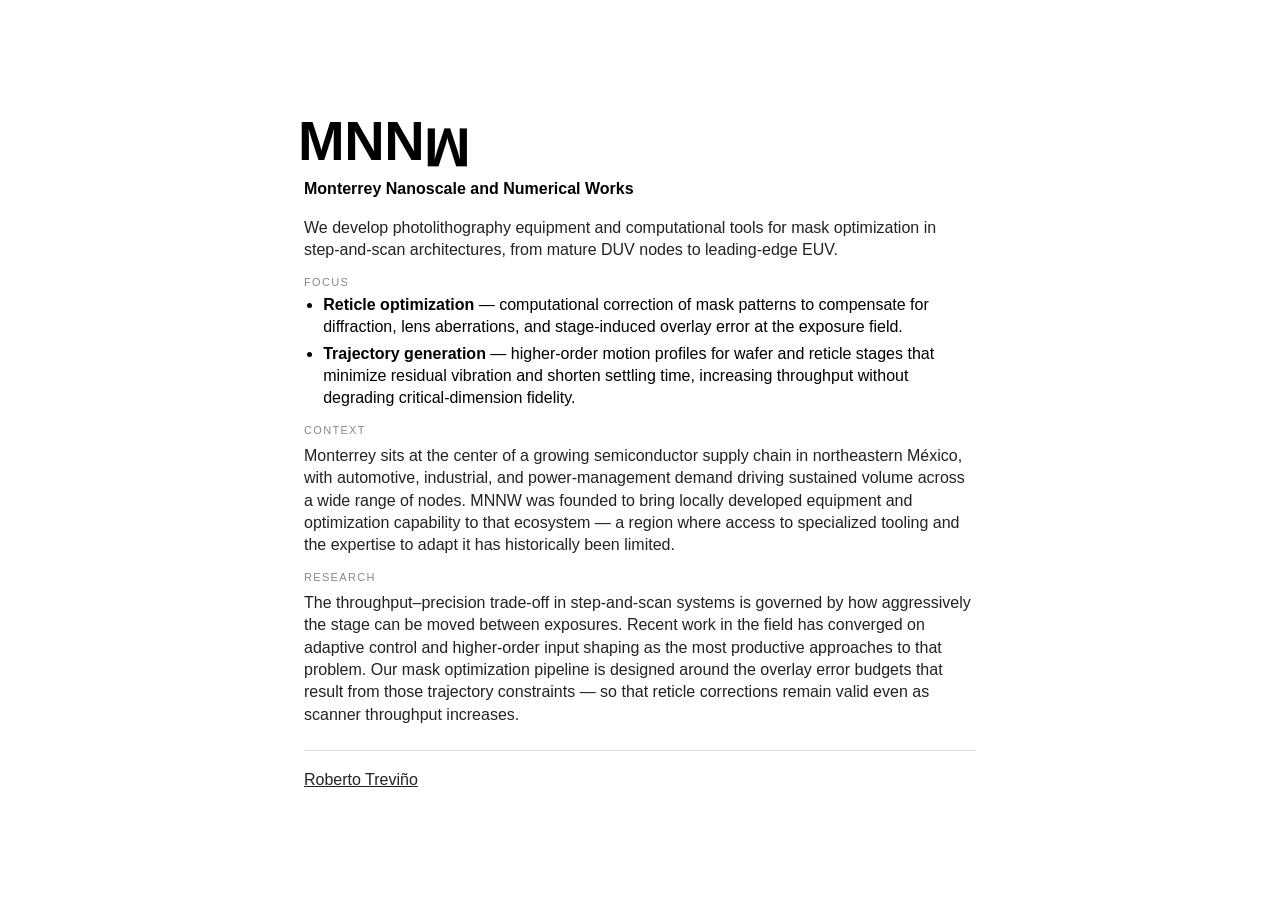
==== index.html @ 23ac4771 "Fix mobile responsive layout to eliminate scrolling Adds a media query for screens ≤640px: reduces l" ====
<html>

<head>
  <meta charset="UTF-8">
  <title>MNNW</title>
  <meta name="description" content="Mask optimization and photolithography equipment research in Monterrey, México">
  <link rel="canonical" href="https://photolithography.tech">
  <meta name="viewport" content="width=device-width, initial-scale=1.0">
  <link rel="icon" type="image/svg+xml" href="icon.svg">

  <!-- Facebook Meta Tags -->
  <meta property="og:url" content="https://photolithography.tec">
  <meta property="og:type" content="website">
  <meta property="og:title" content="Monterrey Nanoscale and Numerical Works">
  <meta property="og:description" content="Mask optimization and photolithography equipment research in Monterrey, México">
  <meta property="og:image" content="https://photolithography.tech/preview.jpg">

  <!-- Twitter Meta Tags -->
  <meta name="twitter:card" content="summary_large_image">
  <meta name="twitter:site" content="@ssi">
  <meta property="twitter:domain" content="photolithography.tech">
  <meta property="twitter:url" content="https://photolithography.tech">
  <meta name="twitter:title" content="Monterrey Nanoscale and Numerical Works">
  <meta name="twitter:description" content="Mask optimization and photolithography equipment research in Monterrey, México">
  <meta name="twitter:image" content="https://photolithography.tech/preview.jpg">

  <style>
    @font-face {
      font-family: 'SquarishSans';
      src: url('./Squarish Sans CT Regular.ttf') format('truetype');
      font-weight: normal;
      font-style: normal;
    }

    html, body {
      height: 100%;
      margin: 0;
      padding: 0;
    }

    body {
      font-family: sans-serif;
      line-height: 1.4;
      font-size: 16px;
      display: flex;
      align-items: center;
      justify-content: center;
      min-height: 100vh;
      box-sizing: border-box;
      padding: 0 20px;
    }

    #main {
      max-width: 42em;
      width: 100%;
    }

    #logo {
      font-family: 'SquarishSans', Arial, sans-serif;
      font-size: 56px;
      letter-spacing: -8px;
      margin: 0 0 2px -6px;
    }

    .letter {
      display: inline-block;
      transform: rotate(0deg);
      position: relative;
    }

    .rotate {
      top: 6px;
      transform: rotateX(180deg);
    }

    #name {
      display: block;
      margin-top: -4px;
    }

    p {
      color: #222;
      margin: 0.4em 0;
    }

    .section-label {
      font-size: 11px;
      letter-spacing: 0.12em;
      text-transform: uppercase;
      color: #888;
      margin-top: 1.2em;
      margin-bottom: 4px;
    }

    ul {
      margin: 0 0 0 1.2em;
      padding: 0;
    }

    ul li {
      margin-bottom: 4px;
    }

    a {
      color: inherit;
    }

    #header {
      margin-bottom: 1em;
    }

    #footer {
      margin-top: 1.5em;
      border-top: 1px solid #ddd;
      padding-top: 0.75em;
    }

    @media (max-width: 640px) {
      body {
        font-size: 13px;
        line-height: 1.3;
        align-items: flex-start;
        padding: 20px 18px 14px;
        min-height: unset;
        height: auto;
      }

      #main {
        max-width: 100%;
      }

      #logo {
        font-size: 38px;
        letter-spacing: -5px;
        margin: 0 0 1px -3px;
      }

      .rotate {
        top: 4px;
      }

      #name {
        margin-top: -3px;
      }

      #header {
        margin-bottom: 0.7em;
      }

      p {
        margin: 0.28em 0;
      }

      .section-label {
        font-size: 10px;
        margin-top: 0.85em;
        margin-bottom: 3px;
      }

      ul {
        margin-left: 1em;
      }

      ul li {
        margin-bottom: 2px;
      }

      #footer {
        margin-top: 1em;
        padding-top: 0.5em;
      }
    }
  </style>
</head>


<body>
  <div id="main">
    <div id="header">
      <h2 id="logo">
        <span class="letter">M</span>
        <span class="letter">N</span>
        <span class="letter">N</span>
        <span class="letter rotate">M</span>
      </h2>
      <span id="name"><b>Monterrey Nanoscale and Numerical Works</b></span>
    </div>
    <p>
      We develop photolithography equipment and computational tools for mask optimization
      in step-and-scan architectures, from mature DUV nodes to leading-edge EUV.
    </p>

    <p class="section-label">Focus</p>
    <ul>
      <li><b>Reticle optimization</b> — computational correction of mask patterns to compensate
          for diffraction, lens aberrations, and stage-induced overlay error at the exposure field.</li>
      <li><b>Trajectory generation</b> — higher-order motion profiles for wafer and reticle stages
          that minimize residual vibration and shorten settling time, increasing throughput
          without degrading critical-dimension fidelity.</li>
    </ul>

    <p class="section-label">Context</p>
    <p>
      Monterrey sits at the center of a growing semiconductor supply chain in northeastern
      México, with automotive, industrial, and power-management demand driving sustained
      volume across a wide range of nodes. MNNW was founded to bring locally developed
      equipment and optimization capability to that ecosystem — a region where access to
      specialized tooling and the expertise to adapt it has historically been limited.
    </p>

    <p class="section-label">Research</p>
    <p>
      The throughput–precision trade-off in step-and-scan systems is governed by how
      aggressively the stage can be moved between exposures. Recent work in the field
      has converged on adaptive control and higher-order input shaping as the most
      productive approaches to that problem. Our mask optimization pipeline is designed
      around the overlay error budgets that result from those trajectory constraints —
      so that reticle corrections remain valid even as scanner throughput increases.
    </p>

    <div id="footer">
      <p><a href="mailto:roberto@photolithography.tech">Roberto Treviño</a></p>
    </div>
  </div>
</body>

</html>
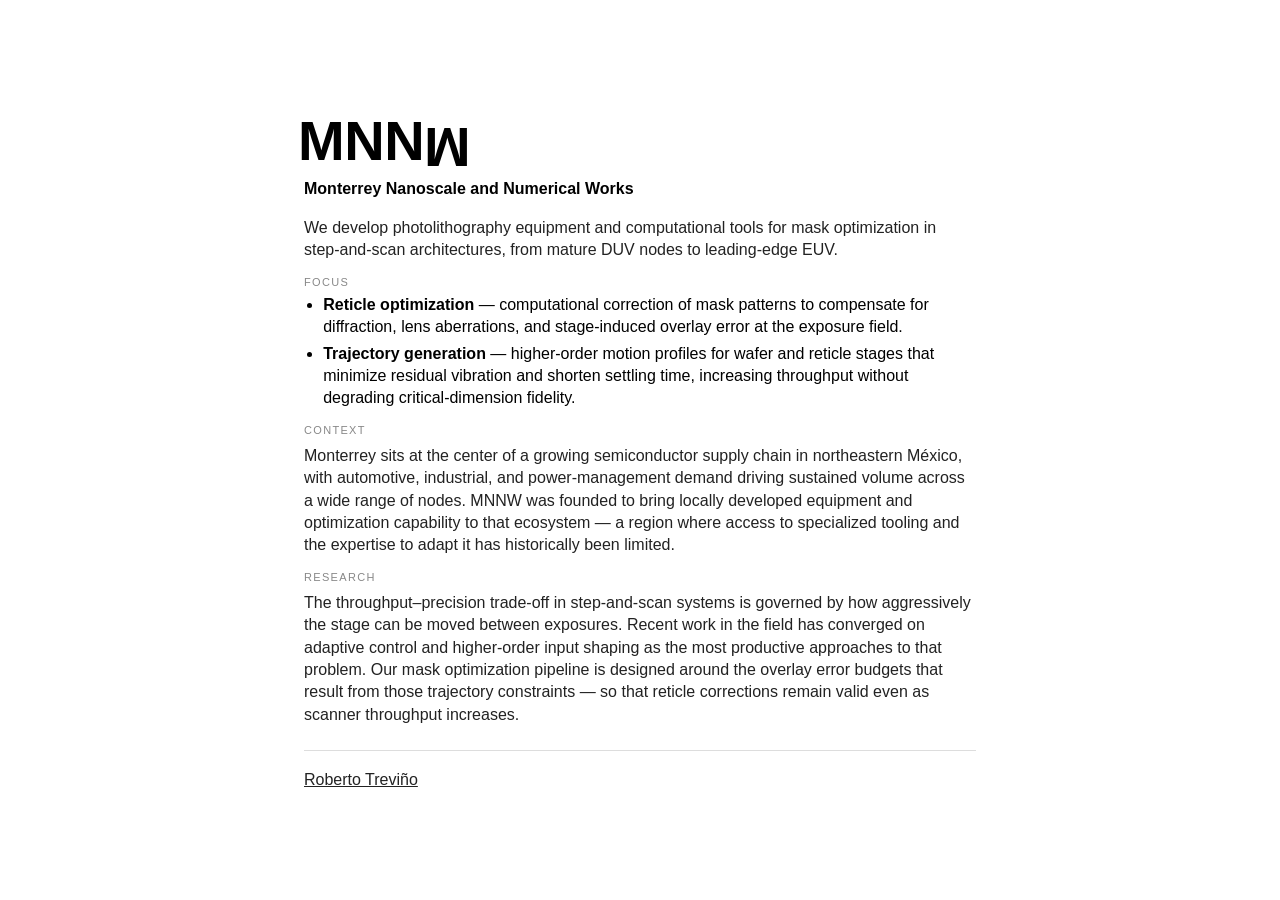
==== commit da291f7a: "Fix W letter vertical misalignment across browsers Replace 3D rotateX(180deg) with 2D scaleY(-1) on " ====
--- a/index.html
+++ b/index.html
@@ -64,13 +64,12 @@
 
     .letter {
       display: inline-block;
-      transform: rotate(0deg);
       position: relative;
     }
 
     .rotate {
-      top: 6px;
-      transform: rotateX(180deg);
+      top: 0.107em;
+      transform: scaleY(-1);
     }
 
     #name {
@@ -133,10 +132,6 @@
         font-size: 38px;
         letter-spacing: -5px;
         margin: 0 0 1px -3px;
-      }
-
-      .rotate {
-        top: 4px;
       }
 
       #name {
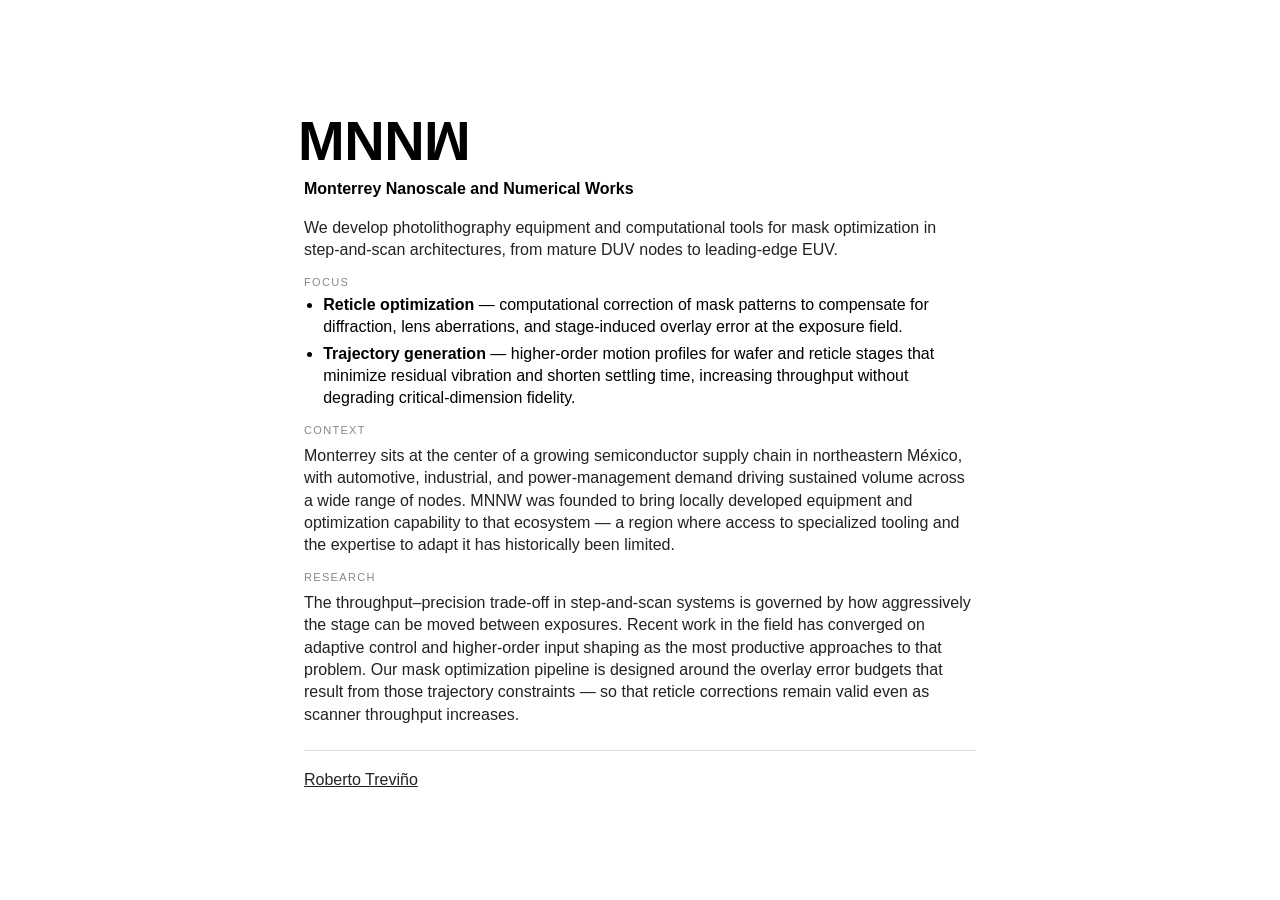
==== commit 6021a72f: "Remove incorrect top offset from rotated W letter The font has USE_TYPO_METRICS set and its typo asc" ====
--- a/index.html
+++ b/index.html
@@ -64,11 +64,9 @@
 
     .letter {
       display: inline-block;
-      position: relative;
     }
 
     .rotate {
-      top: 0.107em;
       transform: scaleY(-1);
     }
 
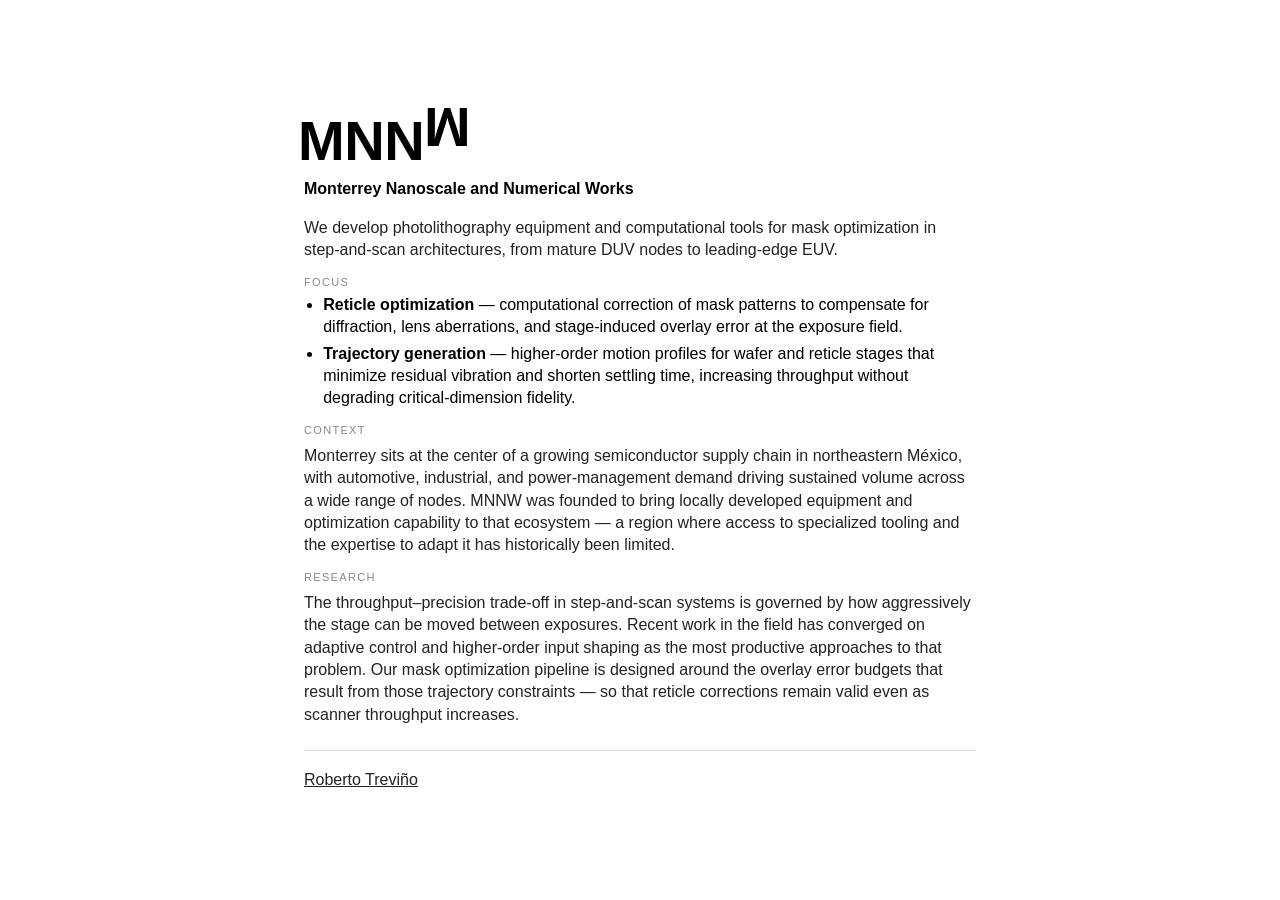
==== commit 74306364: "Fix W alignment on all Safari versions via canvas font measurement The CSS ascent-override approach " ====
--- a/index.html
+++ b/index.html
@@ -30,6 +30,9 @@
       src: url('./Squarish Sans CT Regular.ttf') format('truetype');
       font-weight: normal;
       font-style: normal;
+      ascent-override: 76.171875%;
+      descent-override: 23.828125%;
+      line-gap-override: 0%;
     }
 
     html, body {
@@ -215,6 +218,24 @@
       <p><a href="mailto:roberto@photolithography.tech">Roberto Treviño</a></p>
     </div>
   </div>
+  <script>
+    (function () {
+      function alignW() {
+        var el = document.querySelector('.rotate');
+        if (!el) return;
+        var fs = parseFloat(getComputedStyle(el).fontSize);
+        var ctx = document.createElement('canvas').getContext('2d');
+        ctx.font = 'normal ' + fs + 'px SquarishSans, Arial, sans-serif';
+        var m = ctx.measureText('M');
+        // fontBoundingBoxAscent = browser's actual ascender (typo or hhea, whichever it uses for layout)
+        // actualBoundingBoxAscent = visual cap height of the glyph
+        // pivot = midpoint between cap top and baseline, in element coordinates
+        var pivot = m.fontBoundingBoxAscent - m.actualBoundingBoxAscent / 2;
+        el.style.transformOrigin = '50% ' + pivot.toFixed(1) + 'px';
+      }
+      document.fonts ? document.fonts.ready.then(alignW) : window.addEventListener('load', alignW);
+    }());
+  </script>
 </body>
 
 </html>
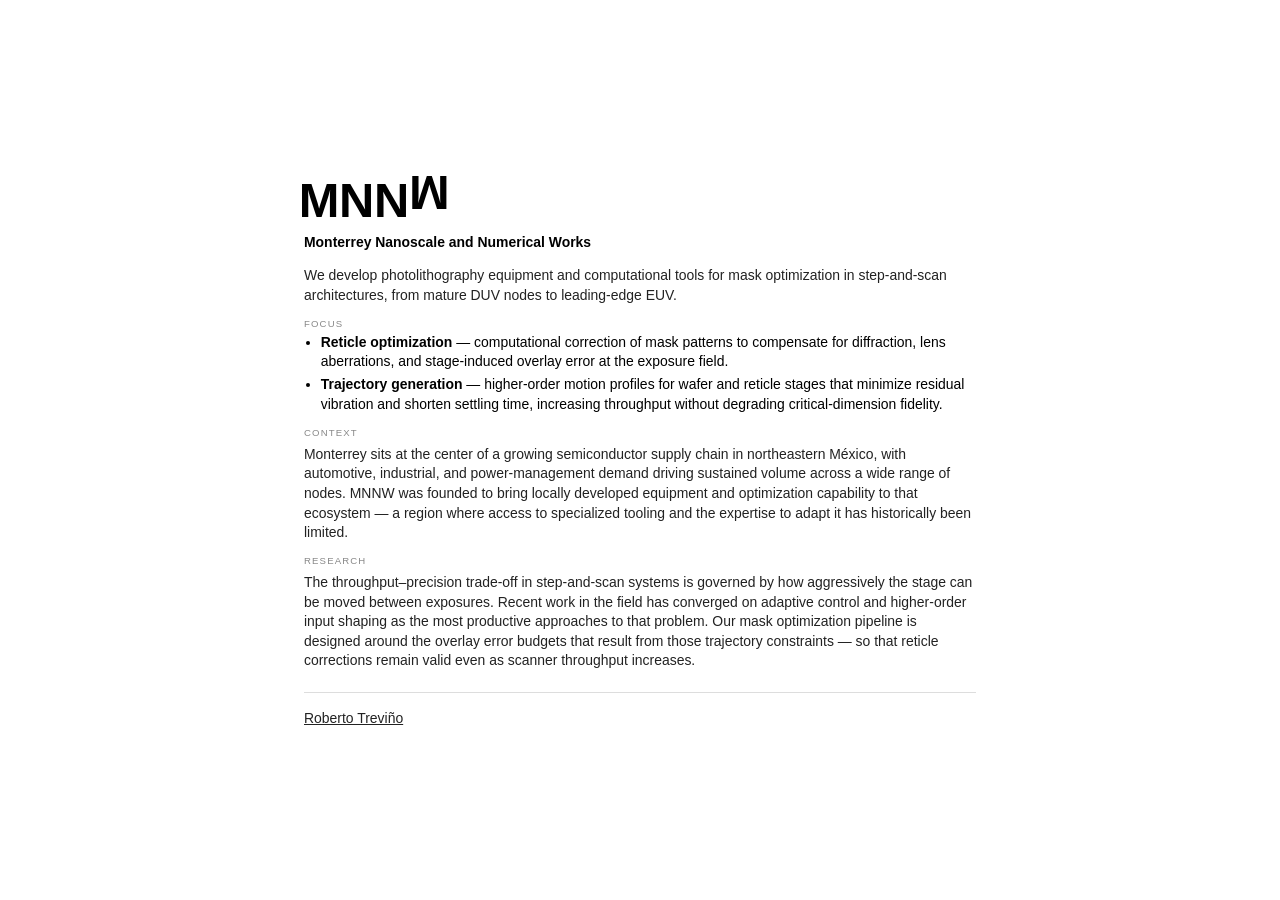
==== commit a4a9914b: "Fix wordmark baseline drift and viewport clipping/scroll Wordmark: derive the reflected-M pivot from" ====
--- a/index.html
+++ b/index.html
@@ -44,25 +44,31 @@
     body {
       font-family: sans-serif;
       line-height: 1.4;
-      font-size: 16px;
+      /* Scale the whole block with viewport height so it fits without scrolling
+         on normal windows; clamp keeps it readable on very short/tall screens. */
+      font-size: clamp(12px, 1.55vh, 16px);
       display: flex;
-      align-items: center;
-      justify-content: center;
-      min-height: 100vh;
+      min-height: 100dvh;
       box-sizing: border-box;
-      padding: 0 20px;
-    }
-
+      padding: 3vh 20px;
+    }
+
+    /* margin:auto centers on both axes, but — unlike align-items/justify-content
+       center — it never clips: if content is taller than the viewport it falls
+       back to top-aligned and the page scrolls, so nothing hides behind the
+       browser chrome. Fixed px width keeps line-wrapping (and thus height) stable
+       as the font scales. */
     #main {
-      max-width: 42em;
       width: 100%;
+      max-width: 672px;
+      margin: auto;
     }
 
     #logo {
       font-family: 'SquarishSans', Arial, sans-serif;
-      font-size: 56px;
-      letter-spacing: -8px;
-      margin: 0 0 2px -6px;
+      font-size: 3.5em;
+      letter-spacing: -0.143em;
+      margin: 0 0 0.04em -0.107em;
     }
 
     .letter {
@@ -75,7 +81,7 @@
 
     #name {
       display: block;
-      margin-top: -4px;
+      margin-top: -0.25em;
     }
 
     p {
@@ -84,12 +90,12 @@
     }
 
     .section-label {
-      font-size: 11px;
+      font-size: 0.6875em;
       letter-spacing: 0.12em;
       text-transform: uppercase;
       color: #888;
       margin-top: 1.2em;
-      margin-bottom: 4px;
+      margin-bottom: 0.25em;
     }
 
     ul {
@@ -98,7 +104,7 @@
     }
 
     ul li {
-      margin-bottom: 4px;
+      margin-bottom: 0.25em;
     }
 
     a {
@@ -117,26 +123,17 @@
 
     @media (max-width: 640px) {
       body {
-        font-size: 13px;
+        /* On phones, scale by width (vw) instead of height: the column is
+           full-width so line count — and total height — is driven by how wide
+           the text is, not the viewport height. */
+        font-size: clamp(12.5px, 3.5vw, 15px);
         line-height: 1.3;
-        align-items: flex-start;
         padding: 20px 18px 14px;
-        min-height: unset;
-        height: auto;
-      }
-
-      #main {
-        max-width: 100%;
       }
 
       #logo {
-        font-size: 38px;
-        letter-spacing: -5px;
-        margin: 0 0 1px -3px;
-      }
-
-      #name {
-        margin-top: -3px;
+        font-size: 2.85em;     /* slightly tighter ratio than desktop's 3.5em */
+        letter-spacing: -0.13em;
       }
 
       #header {
@@ -148,17 +145,11 @@
       }
 
       .section-label {
-        font-size: 10px;
         margin-top: 0.85em;
-        margin-bottom: 3px;
       }
 
       ul {
         margin-left: 1em;
-      }
-
-      ul li {
-        margin-bottom: 2px;
       }
 
       #footer {
@@ -220,20 +211,31 @@
   </div>
   <script>
     (function () {
+      // The reflected M (scaleY(-1)) must pivot about the midpoint between the
+      // glyph's cap-top and the text baseline so it lands on the same baseline as
+      // M N N. We derive that pivot from values we fully control, instead of from
+      // the browser's flaky fontBoundingBoxAscent (the cause of prior Safari drift).
+      var ASCENT = 0.76171875; // == @font-face ascent-override; baseline from content-box top
       function alignW() {
         var el = document.querySelector('.rotate');
         if (!el) return;
-        var fs = parseFloat(getComputedStyle(el).fontSize);
+        var cs = getComputedStyle(el);
+        var fs = parseFloat(cs.fontSize);
+        var lh = parseFloat(cs.lineHeight);
+        if (isNaN(lh)) lh = fs * 1.4; // 'normal' fallback
+        // Content area = fs (ascent+descent overrides sum to 100%), so the inline
+        // box's baseline sits at half-leading + ascent from the border-box top.
+        var baseline = (lh - fs) / 2 + ASCENT * fs;
+        // actualBoundingBoxAscent is glyph-geometry based and consistent across
+        // browsers (unlike fontBoundingBox*) => reliable cap height for 'M'.
         var ctx = document.createElement('canvas').getContext('2d');
-        ctx.font = 'normal ' + fs + 'px SquarishSans, Arial, sans-serif';
-        var m = ctx.measureText('M');
-        // fontBoundingBoxAscent = browser's actual ascender (typo or hhea, whichever it uses for layout)
-        // actualBoundingBoxAscent = visual cap height of the glyph
-        // pivot = midpoint between cap top and baseline, in element coordinates
-        var pivot = m.fontBoundingBoxAscent - m.actualBoundingBoxAscent / 2;
-        el.style.transformOrigin = '50% ' + pivot.toFixed(1) + 'px';
+        ctx.font = cs.fontStyle + ' ' + cs.fontWeight + ' ' + fs + 'px ' + cs.fontFamily;
+        var capHeight = ctx.measureText('M').actualBoundingBoxAscent;
+        var pivot = baseline - capHeight / 2; // midpoint of cap-top..baseline
+        el.style.transformOrigin = '50% ' + pivot.toFixed(2) + 'px';
       }
       document.fonts ? document.fonts.ready.then(alignW) : window.addEventListener('load', alignW);
+      window.addEventListener('resize', alignW); // font-size changes at the 640px breakpoint
     }());
   </script>
 </body>
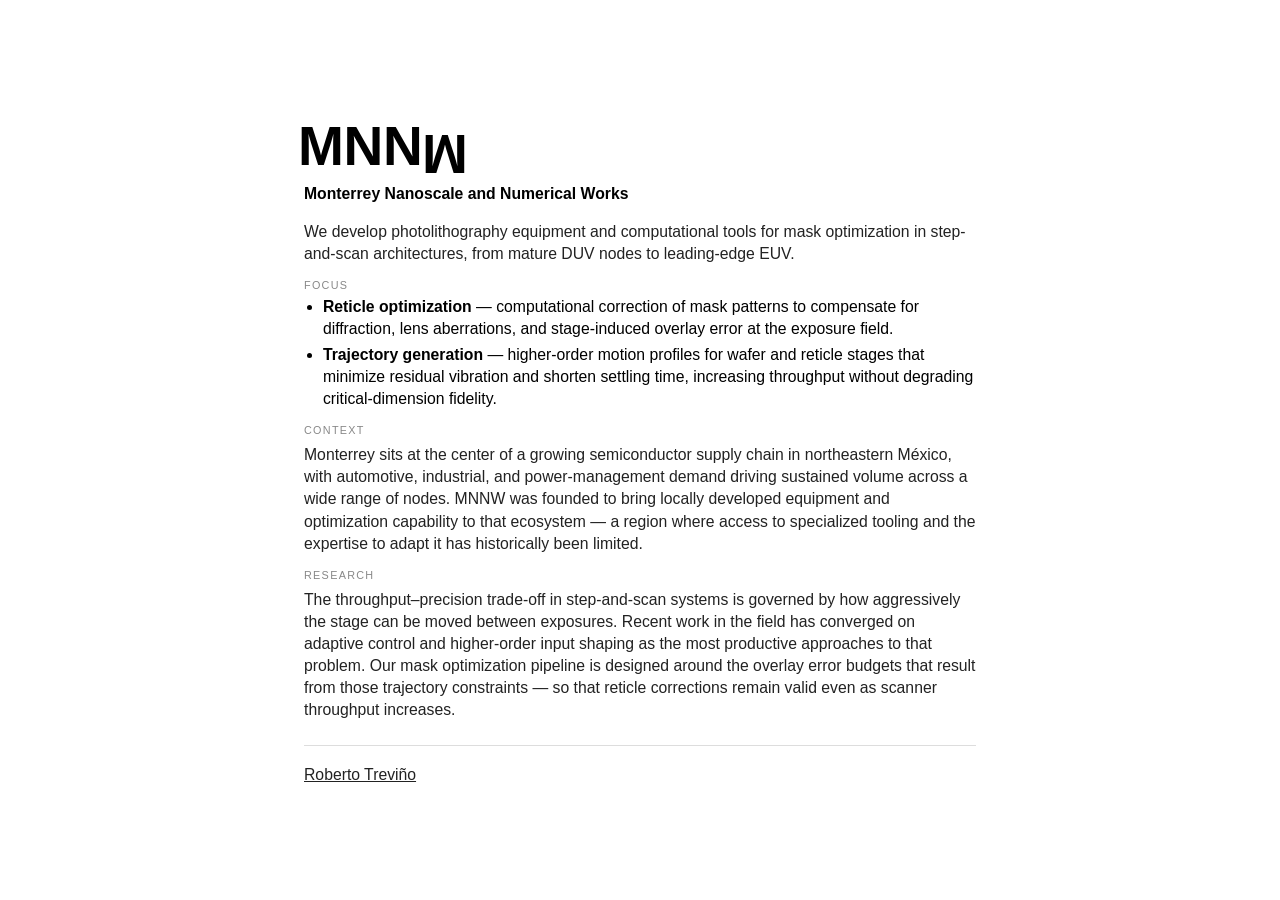
==== commit e1f1392f: "Measure baseline at runtime for wordmark; restore readable font sizes Wordmark: stop computing the r" ====
--- a/index.html
+++ b/index.html
@@ -44,9 +44,9 @@
     body {
       font-family: sans-serif;
       line-height: 1.4;
-      /* Scale the whole block with viewport height so it fits without scrolling
-         on normal windows; clamp keeps it readable on very short/tall screens. */
-      font-size: clamp(12px, 1.55vh, 16px);
+      /* Comfortable on normal windows (~16-17px); shrinks toward the 13px floor
+         only on short windows so the block still fits without scrolling. */
+      font-size: clamp(13px, 1.75vh, 17px);
       display: flex;
       min-height: 100dvh;
       box-sizing: border-box;
@@ -123,10 +123,9 @@
 
     @media (max-width: 640px) {
       body {
-        /* On phones, scale by width (vw) instead of height: the column is
-           full-width so line count — and total height — is driven by how wide
-           the text is, not the viewport height. */
-        font-size: clamp(12.5px, 3.5vw, 15px);
+        /* On phones, scale by width (vw): the column is full-width so height is
+           driven by text width, not viewport height. Readable floor of 14px. */
+        font-size: clamp(14px, 4vw, 16px);
         line-height: 1.3;
         padding: 20px 18px 14px;
       }
@@ -213,25 +212,26 @@
     (function () {
       // The reflected M (scaleY(-1)) must pivot about the midpoint between the
       // glyph's cap-top and the text baseline so it lands on the same baseline as
-      // M N N. We derive that pivot from values we fully control, instead of from
-      // the browser's flaky fontBoundingBoxAscent (the cause of prior Safari drift).
-      var ASCENT = 0.76171875; // == @font-face ascent-override; baseline from content-box top
+      // M N N. Rather than COMPUTE the baseline from font metrics (Safari only
+      // honors @font-face ascent-override since v17, so that drifts), we MEASURE
+      // where the browser actually put it: a zero-height inline-block aligned to
+      // the baseline has its top edge exactly on the baseline. Cap height is taken
+      // from the real glyph geometry (M bbox yMax 1100 / unitsPerEm 2048).
+      var CAP_EM = 1100 / 2048;
       function alignW() {
-        var el = document.querySelector('.rotate');
+        var logo = document.getElementById('logo');
+        var el = logo && logo.querySelector('.rotate');
         if (!el) return;
-        var cs = getComputedStyle(el);
-        var fs = parseFloat(cs.fontSize);
-        var lh = parseFloat(cs.lineHeight);
-        if (isNaN(lh)) lh = fs * 1.4; // 'normal' fallback
-        // Content area = fs (ascent+descent overrides sum to 100%), so the inline
-        // box's baseline sits at half-leading + ascent from the border-box top.
-        var baseline = (lh - fs) / 2 + ASCENT * fs;
-        // actualBoundingBoxAscent is glyph-geometry based and consistent across
-        // browsers (unlike fontBoundingBox*) => reliable cap height for 'M'.
-        var ctx = document.createElement('canvas').getContext('2d');
-        ctx.font = cs.fontStyle + ' ' + cs.fontWeight + ' ' + fs + 'px ' + cs.fontFamily;
-        var capHeight = ctx.measureText('M').actualBoundingBoxAscent;
-        var pivot = baseline - capHeight / 2; // midpoint of cap-top..baseline
+        el.style.transform = 'none'; // getBoundingClientRect includes transforms; reset first
+        var mark = document.createElement('span');
+        mark.style.cssText = 'display:inline-block;width:0;height:0;vertical-align:baseline';
+        logo.appendChild(mark);
+        var baselineY = mark.getBoundingClientRect().top; // == the line's baseline
+        var boxTop = el.getBoundingClientRect().top;
+        logo.removeChild(mark);
+        var fs = parseFloat(getComputedStyle(el).fontSize);
+        var pivot = (baselineY - boxTop) - CAP_EM * fs / 2; // midpoint of cap-top..baseline
+        el.style.transform = 'scaleY(-1)';
         el.style.transformOrigin = '50% ' + pivot.toFixed(2) + 'px';
       }
       document.fonts ? document.fonts.ready.then(alignW) : window.addEventListener('load', alignW);
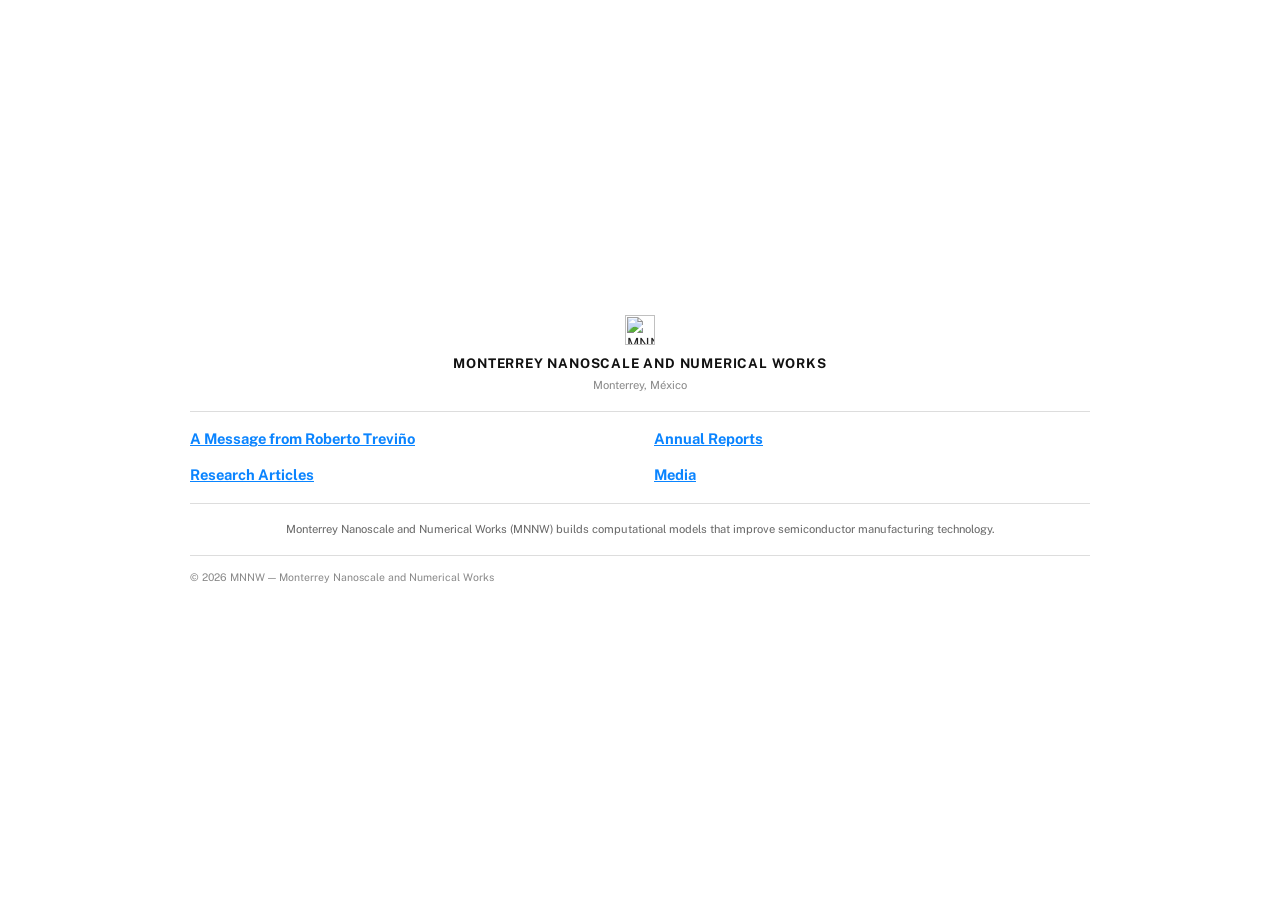
==== commit 76f6d8be: "rewrite" ====
--- a/index.html
+++ b/index.html
@@ -7,6 +7,11 @@
   <link rel="canonical" href="https://photolithography.tech">
   <meta name="viewport" content="width=device-width, initial-scale=1.0">
   <link rel="icon" type="image/svg+xml" href="icon.svg">
+
+  <link rel="preconnect" href="https://fonts.googleapis.com">
+  <link rel="preconnect" href="https://fonts.gstatic.com" crossorigin>
+  <link href="https://fonts.googleapis.com/css2?family=Public+Sans:wght@300;400;700&display=swap" rel="stylesheet">
+  <link rel="stylesheet" href="style.css">
 
   <!-- Facebook Meta Tags -->
   <meta property="og:url" content="https://photolithography.tec">
@@ -23,220 +28,33 @@
   <meta name="twitter:title" content="Monterrey Nanoscale and Numerical Works">
   <meta name="twitter:description" content="Mask optimization and photolithography equipment research in Monterrey, México">
   <meta name="twitter:image" content="https://photolithography.tech/preview.jpg">
-
-  <style>
-    @font-face {
-      font-family: 'SquarishSans';
-      src: url('./Squarish Sans CT Regular.ttf') format('truetype');
-      font-weight: normal;
-      font-style: normal;
-      ascent-override: 76.171875%;
-      descent-override: 23.828125%;
-      line-gap-override: 0%;
-    }
-
-    html, body {
-      height: 100%;
-      margin: 0;
-      padding: 0;
-    }
-
-    body {
-      font-family: sans-serif;
-      line-height: 1.4;
-      /* Comfortable on normal windows (~16-17px); shrinks toward the 13px floor
-         only on short windows so the block still fits without scrolling. */
-      font-size: clamp(13px, 1.75vh, 17px);
-      display: flex;
-      min-height: 100dvh;
-      box-sizing: border-box;
-      padding: 3vh 20px;
-    }
-
-    /* margin:auto centers on both axes, but — unlike align-items/justify-content
-       center — it never clips: if content is taller than the viewport it falls
-       back to top-aligned and the page scrolls, so nothing hides behind the
-       browser chrome. Fixed px width keeps line-wrapping (and thus height) stable
-       as the font scales. */
-    #main {
-      width: 100%;
-      max-width: 672px;
-      margin: auto;
-    }
-
-    #logo {
-      font-family: 'SquarishSans', Arial, sans-serif;
-      font-size: 3.5em;
-      letter-spacing: -0.143em;
-      margin: 0 0 0.04em -0.107em;
-    }
-
-    .letter {
-      display: inline-block;
-    }
-
-    .rotate {
-      transform: scaleY(-1);
-    }
-
-    #name {
-      display: block;
-      margin-top: -0.25em;
-    }
-
-    p {
-      color: #222;
-      margin: 0.4em 0;
-    }
-
-    .section-label {
-      font-size: 0.6875em;
-      letter-spacing: 0.12em;
-      text-transform: uppercase;
-      color: #888;
-      margin-top: 1.2em;
-      margin-bottom: 0.25em;
-    }
-
-    ul {
-      margin: 0 0 0 1.2em;
-      padding: 0;
-    }
-
-    ul li {
-      margin-bottom: 0.25em;
-    }
-
-    a {
-      color: inherit;
-    }
-
-    #header {
-      margin-bottom: 1em;
-    }
-
-    #footer {
-      margin-top: 1.5em;
-      border-top: 1px solid #ddd;
-      padding-top: 0.75em;
-    }
-
-    @media (max-width: 640px) {
-      body {
-        /* On phones, scale by width (vw): the column is full-width so height is
-           driven by text width, not viewport height. Readable floor of 14px. */
-        font-size: clamp(14px, 4vw, 16px);
-        line-height: 1.3;
-        padding: 20px 18px 14px;
-      }
-
-      #logo {
-        font-size: 2.85em;     /* slightly tighter ratio than desktop's 3.5em */
-        letter-spacing: -0.13em;
-      }
-
-      #header {
-        margin-bottom: 0.7em;
-      }
-
-      p {
-        margin: 0.28em 0;
-      }
-
-      .section-label {
-        margin-top: 0.85em;
-      }
-
-      ul {
-        margin-left: 1em;
-      }
-
-      #footer {
-        margin-top: 1em;
-        padding-top: 0.5em;
-      }
-    }
-  </style>
 </head>
 
 
 <body>
   <div id="main">
     <div id="header">
-      <h2 id="logo">
-        <span class="letter">M</span>
-        <span class="letter">N</span>
-        <span class="letter">N</span>
-        <span class="letter rotate">M</span>
-      </h2>
-      <span id="name"><b>Monterrey Nanoscale and Numerical Works</b></span>
+      <img id="logo" src="logo.svg" alt="MNNW" width="165" height="32">
+      <span id="name">Monterrey Nanoscale and Numerical Works</span>
+      <span id="tagline">Monterrey, México</span>
     </div>
-    <p>
-      We develop photolithography equipment and computational tools for mask optimization
-      in step-and-scan architectures, from mature DUV nodes to leading-edge EUV.
-    </p>
 
-    <p class="section-label">Focus</p>
-    <ul>
-      <li><b>Reticle optimization</b> — computational correction of mask patterns to compensate
-          for diffraction, lens aberrations, and stage-induced overlay error at the exposure field.</li>
-      <li><b>Trajectory generation</b> — higher-order motion profiles for wafer and reticle stages
-          that minimize residual vibration and shorten settling time, increasing throughput
-          without degrading critical-dimension fidelity.</li>
-    </ul>
+    <div id="directory">
+      <a href="message.html">A Message from Roberto Treviño</a>
+      <a href="annual-reports.html">Annual Reports</a>
+      <a href="research.html">Research Articles</a>
+      <a href="media.html">Media</a>
+    </div>
 
-    <p class="section-label">Context</p>
-    <p>
-      Monterrey sits at the center of a growing semiconductor supply chain in northeastern
-      México, with automotive, industrial, and power-management demand driving sustained
-      volume across a wide range of nodes. MNNW was founded to bring locally developed
-      equipment and optimization capability to that ecosystem — a region where access to
-      specialized tooling and the expertise to adapt it has historically been limited.
-    </p>
-
-    <p class="section-label">Research</p>
-    <p>
-      The throughput–precision trade-off in step-and-scan systems is governed by how
-      aggressively the stage can be moved between exposures. Recent work in the field
-      has converged on adaptive control and higher-order input shaping as the most
-      productive approaches to that problem. Our mask optimization pipeline is designed
-      around the overlay error budgets that result from those trajectory constraints —
-      so that reticle corrections remain valid even as scanner throughput increases.
-    </p>
+    <p class="about-blurb">Monterrey Nanoscale and Numerical Works (MNNW) builds computational
+      models that improve semiconductor manufacturing technology.</p>
 
     <div id="footer">
-      <p><a href="mailto:roberto@photolithography.tech">Roberto Treviño</a></p>
+      <p class="copyright">© <span id="year"></span> MNNW — Monterrey Nanoscale and Numerical Works</p>
     </div>
   </div>
   <script>
-    (function () {
-      // The reflected M (scaleY(-1)) must pivot about the midpoint between the
-      // glyph's cap-top and the text baseline so it lands on the same baseline as
-      // M N N. Rather than COMPUTE the baseline from font metrics (Safari only
-      // honors @font-face ascent-override since v17, so that drifts), we MEASURE
-      // where the browser actually put it: a zero-height inline-block aligned to
-      // the baseline has its top edge exactly on the baseline. Cap height is taken
-      // from the real glyph geometry (M bbox yMax 1100 / unitsPerEm 2048).
-      var CAP_EM = 1100 / 2048;
-      function alignW() {
-        var logo = document.getElementById('logo');
-        var el = logo && logo.querySelector('.rotate');
-        if (!el) return;
-        el.style.transform = 'none'; // getBoundingClientRect includes transforms; reset first
-        var mark = document.createElement('span');
-        mark.style.cssText = 'display:inline-block;width:0;height:0;vertical-align:baseline';
-        logo.appendChild(mark);
-        var baselineY = mark.getBoundingClientRect().top; // == the line's baseline
-        var boxTop = el.getBoundingClientRect().top;
-        logo.removeChild(mark);
-        var fs = parseFloat(getComputedStyle(el).fontSize);
-        var pivot = (baselineY - boxTop) - CAP_EM * fs / 2; // midpoint of cap-top..baseline
-        el.style.transform = 'scaleY(-1)';
-        el.style.transformOrigin = '50% ' + pivot.toFixed(2) + 'px';
-      }
-      document.fonts ? document.fonts.ready.then(alignW) : window.addEventListener('load', alignW);
-      window.addEventListener('resize', alignW); // font-size changes at the 640px breakpoint
-    }());
+    document.getElementById('year').textContent = new Date().getFullYear();
   </script>
 </body>
 
--- a/style.css
+++ b/style.css
@@ -0,0 +1,173 @@
+html, body {
+  height: 100%;
+  margin: 0;
+  padding: 0;
+}
+
+body {
+  font-family: 'Public Sans', sans-serif;
+  line-height: 1.5;
+  font-size: 14px;
+  color: #222;
+  display: flex;
+  min-height: 100dvh;
+  box-sizing: border-box;
+  padding: 4vh 24px;
+}
+
+#main {
+  width: 80%;
+  max-width: 900px;
+  margin: auto;
+}
+
+a {
+  color: #0A84FF;
+  text-decoration: underline;
+}
+
+a:hover {
+  color: #076ad1;
+}
+
+/* Homepage masthead */
+
+#header {
+  text-align: center;
+  padding-bottom: 1.2em;
+  margin-bottom: 1.2em;
+  border-bottom: 1px solid #ddd;
+}
+
+#logo {
+  height: 2.2em;
+  width: auto;
+  display: block;
+  margin: 0 auto 0.6em;
+}
+
+#name {
+  display: block;
+  font-weight: 700;
+  letter-spacing: 0.06em;
+  text-transform: uppercase;
+  color: #111;
+  font-size: 0.95em;
+}
+
+#tagline {
+  display: block;
+  color: #888;
+  font-size: 0.8em;
+  margin-top: 0.3em;
+}
+
+/* Homepage directory */
+
+#directory {
+  display: grid;
+  grid-template-columns: 1fr 1fr;
+  gap: 1em 2em;
+  padding-bottom: 1.2em;
+  margin-bottom: 1.2em;
+  border-bottom: 1px solid #ddd;
+}
+
+#directory a {
+  font-size: 1.05em;
+  font-weight: 700;
+  color: #0A84FF;
+}
+
+.about-blurb {
+  text-align: center;
+  color: #666;
+  font-size: 0.8em;
+  margin: 0 0 1.2em;
+  white-space: nowrap;
+}
+
+/* Sub-page header (back link + title) */
+
+#subheader {
+  padding-bottom: 1.2em;
+  margin-bottom: 1.2em;
+  border-bottom: 1px solid #ddd;
+}
+
+.back {
+  font-size: 0.8em;
+  font-weight: 700;
+}
+
+#subheader h1 {
+  font-size: 1.15em;
+  font-weight: 700;
+  color: #111;
+  margin: 0.5em 0 0;
+}
+
+.content p {
+  margin: 0.4em 0;
+}
+
+.signoff {
+  text-align: right;
+  margin-top: 1em;
+}
+
+.content ul {
+  margin: 0.4em 0 0.4em 1.2em;
+  padding: 0;
+}
+
+.content li {
+  margin-bottom: 0.9em;
+}
+
+.muted {
+  color: #888;
+}
+
+/* Shared footer */
+
+#footer {
+  margin-top: 1.2em;
+  padding-top: 1em;
+  border-top: 1px solid #ddd;
+}
+
+.copyright {
+  font-size: 0.75em;
+  color: #888;
+  margin: 0;
+}
+
+@media (max-width: 640px) {
+  body {
+    line-height: 1.4;
+    padding: 20px 18px;
+  }
+
+  #main {
+    width: 100%;
+  }
+
+  #logo {
+    height: 1.8em;
+  }
+
+  #header, #directory, #subheader {
+    padding-bottom: 1em;
+    margin-bottom: 1em;
+  }
+
+  #directory {
+    grid-template-columns: 1fr;
+    text-align: center;
+  }
+
+  .about-blurb {
+    white-space: normal;
+  }
+}
